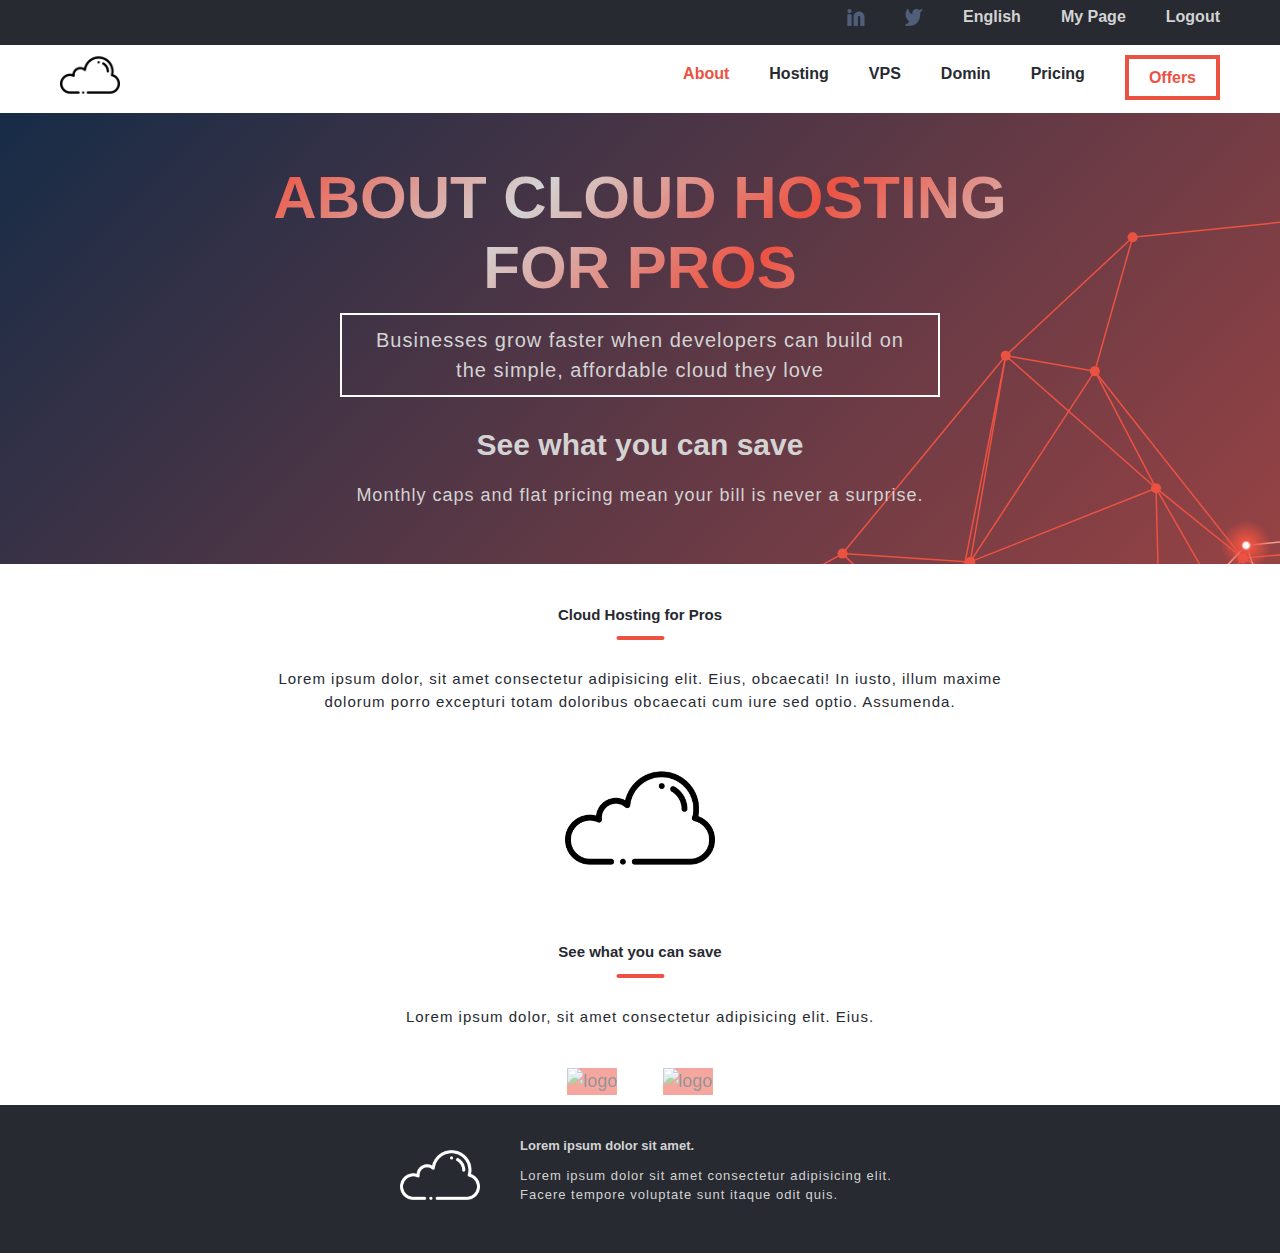
==== about.html @ 90ccfce7 "Creating a Cloud Hosting webpage" ====
<!DOCTYPE html>
<html lang="en">
  <head>
    <meta charset="UTF-8" />
    <meta http-equiv="X-UA-Compatible" content="IE=edge" />
    <meta name="viewport" content="width=device-width, initial-scale=1.0" />
    <title>Document</title>
    <link rel="stylesheet" href="css/style.css" />
    <link rel="stylesheet" href="css/normalize.css" />
  </head>
  <body>
    <header>
      <nav class="nav__top">
        <ul class="list nav__list fixed__nav">
          <li class="nav__item">
            <a class="social" href="#"
              ><img class="social" src="icons/Linkedin-icon.svg" alt="Linkedin"
            /></a>
          </li>
          <li class="nav__item">
            <a href="#"
              ><img class="social" src="icons/twitter.svg" alt="twitter"
            /></a>
          </li>
          <li class="nav__item"><a href="#">English</a></li>
          <li class="nav__item"><a href="#">My Page</a></li>
          <li class="nav__item"><a href="#">Logout</a></li>
        </ul>
      </nav>
      <nav class="nav collapsible">
        <a class="logo" href="/"
          ><img class="logo__img" src="images/cloud.png" alt="logo"
        /></a>
        <div class="hamburger nav__toggler">
          <div class="bar bar1"></div>
          <div class="bar bar2"></div>
          <div class="bar bar3"></div>
        </div>
       
        <ul class="list nav__list collapsible__content">
          <li class="nav__item about"><a href="#">About</a></li>
          <li class="nav__item"><a href="#">Hosting</a></li>
          <li class="nav__item"><a href="#">VPS</a></li>
          <li class="nav__item"><a href="#">Domin</a></li>
          <li class="nav__item"><a href="#">Pricing</a></li>
          <li class="nav__item offer"><a href="#">Offers</a></li>
        </ul>
      </nav>
    </header>

    <!-- ######### Hero Section ######## -->

    <section class="hero about__hero">
      <div>
        <h1>
          About Cloud Hosting<br />
          for Pros
        </h1>
        <p class="hero__paragraph01">
          Businesses grow faster when developers can build on the simple,
          affordable cloud they love
        </p>
        <h2>See what you can save</h2>
        <p class="hero__paragraph02">
          Monthly caps and flat pricing mean your bill is never a surprise.
        </p>
      </div>
    </section>

    <!-- ######### Middle Section ######## -->

    <section class="about__middle">
      <div class="about__middle">
        <h2>Cloud Hosting for Pros</h2>
        <img class="indicator" src="images/indicator.svg" alt="indicator" />
        <p>Lorem ipsum dolor, sit amet consectetur adipisicing elit. Eius, obcaecati! In iusto, illum maxime dolorum porro excepturi totam doloribus obcaecati cum iure sed optio. Assumenda.</p>
      </div>
      <img class="logo__img" src="images/cloud.png" alt="logo"/>
    </section>
    <!-- <hr> -->
    <section class="about__middle">
        <div class="about__middle">
          <h2>See what you can save</h2>
          <img class="indicator" src="images/indicator.svg" alt="indicator" />
          <p>Lorem ipsum dolor, sit amet consectetur adipisicing elit. Eius.</p>
        </div>
        <img class="about__media overlay" src="https://img.freepik.com/free-vector/cloud-computing-server-room-rack-isometric-icon-big-data-processing-database-data-center_39422-912.jpg?t=st=1650145464~exp=1650146064~hmac=ec6d11f73ff4d54b36a3739e182322fb03a477234f140fda287ad3ba436706dc&w=1060" alt="logo"/>
        <img class="about__media" src="https://img.freepik.com/free-vector/cloud-computing-server-room-rack-isometric-icon-big-data-processing-database-data-center_39422-912.jpg?t=st=1650145464~exp=1650146064~hmac=ec6d11f73ff4d54b36a3739e182322fb03a477234f140fda287ad3ba436706dc&w=1060" alt="logo"/>
      </section>

    <section class="partner about__partner">
      <h3>Our Partner</h3>
      <div class="owner__header">
        <img class="indicator" src="images/indicator.svg" alt="indicator" />
      </div>
      <ul class="list partner__list">
        <li class="partner__item">
          <img src="https://pluspng.com/img-png/airbnb-logo-png-open-2000.png" alt="Airbnb Logo PNG">
        </li>
        <li class="partner__item">
          <img src="https://pluspng.com/img-png/airbnb-logo-png-open-2000.png" alt="Airbnb Logo PNG">
        </li>
        <li class="partner__item">
          <img src="https://pluspng.com/img-png/airbnb-logo-png-open-2000.png" alt="Airbnb Logo PNG">
        </li>
        <li class="partner__item">
          <img src="https://pluspng.com/img-png/airbnb-logo-png-open-2000.png" alt="Airbnb Logo PNG">
        </li>
        <li class="partner__item">
          <img src="https://pluspng.com/img-png/airbnb-logo-png-open-2000.png" alt="Airbnb Logo PNG">
        </li>
      </ul>
    </section>

    <footer>
      <div class="footer about__footer">
        <div>
          <img class="footer__logo" src="images/cloud.png" alt="logo" />
        </div>
        <div class="footer__info">
          <h2>Lorem ipsum dolor sit amet.</h2>
          <p>
            Lorem ipsum dolor sit amet consectetur adipisicing elit. Facere
            tempore voluptate sunt itaque odit quis.
          </p>
        </div>
      </div>
    </footer>

    <script src="js/main.js"></script>
  </body>
</html>
---- css/style.css ----
:root {
  --color-primary: #272a31;
  --color-secondary: #ec5242;
  --color-accent: #d3d3d3;
  --color-white: #fff;
}

*,
*::after,
*::before {
  box-sizing: border-box;
}

/* font-family - "Lato", sans-serif */

@import url("https://fonts.googleapis.com/css2?family=Lato:ital,wght@0,100;0,300;0,400;0,700;1,300;1,400;1,700&display=swap");

/* font-family - "COCOGOOSE", sans-serif */

@import url("http://fonts.cdnfonts.com/css/cocogoose");

html {
  /* 62.5% of 16px = 10px */
  font-size: 62.5%;
}

body {
  background: no-repeat url(../images/Back.svg);
  background-size: auto;
  color: var(--color-primary);
  font-family: "Lato", sans-serif;
  font-size: 2.4rem;
  line-height: 1.5;
  overflow-x: hidden;
}

body h1,
h2,
h3,
q {
  color: var(--color-secondary);
  font-family: "COCOGOOSE", sans-serif;
  margin-bottom: 1rem;
}

body h1 {
  font-size: 4rem;
  font-weight: 900;
  margin-top: 0;
  white-space: normal;
  line-height: 6rem;
  text-transform: uppercase;
  background:
    linear-gradient(
      -45deg,
      var(--color-accent),
      var(--color-secondary),
      var(--color-accent),
      var(--color-secondary)
    );
  background-size: contain;
  -webkit-background-clip: text;
  color: transparent;
}

h2 {
  font-size: 2.2rem;
  font-weight: 900;
  white-space: nowrap;
  color: var(--color-primary);
}

q {
  font-size: 4rem;
}

p {
  margin-top: 0;
  font-size: 2rem;
  letter-spacing: 0.1rem;
}

@media screen and (min-width: 768px) {
  body {
    font-size: 1.8rem;
  }

  /* ################# Fonts ################# */

  body h1 {
    font-size: 6rem;
    line-height: 7rem;
  }

  h2 {
    font-size: 3rem;
  }

  h3 {
    font-size: 2.4rem;
  }

  p {
    font-size: 2.2rem;
  }
}

/* ################# Links ################# */

a {
  text-decoration: none;
}

.links {
  color: var(--color-accent);
  font-size: 2rem;
  text-transform: uppercase;
  text-decoration: underline;
  display: none;
}

@media screen and (min-width: 768px) {
  .links {
    font-size: 1.5rem;
    display: block;
  }
}

/* ################# Lists ################# */

.list {
  list-style: none;
  padding-left: 0;
}

.list--inline .list__item {
  display: inline-block;
  margin-right: 2rem;
}

.list--column {
  padding-left: 3rem;
}

.list--column .list__item {
  margin-bottom: 1rem;
}

/* ################# Icons ################# */

.icon {
  width: 40px;
  height: 40px;
}

.icon--primary {
  fill: var(--color-secondary);
}

/* ################# Buttons ################# */

.btn {
  border: 0;
  cursor: pointer;
  font-size: 1.8rem;
  font-weight: 600;
  margin: 1rem 0;
  padding: 2rem 3rem;
  text-align: center;
  text-transform: uppercase;
  white-space: nowrap;
}

.btn--secondary {
  background: var(--color-secondary);
  color: #fff;
}

.btn--secondary:hover {
  background: var(--color-accent);
  color: var(--color-primary);
}

.btn--block {
  width: 100%;
  display: inline-block;
}

.btn--outline {
  background: #fff;
  color: var(--color-primary);
  border: none;
  text-decoration: underline;
}

.btn--outline:hover {
  background: none;
}

@media screen and (min-width: 768px) {
  .btn {
    font-size: 1.5rem;
    display: none;
  }
}

/* ################# Grids ################# */

@media screen and (min-width: 768px) {
  .grid {
    display: grid;
  }

  .grid--5x1 {
    grid-template-columns: repeat(5, 1fr);
  }

  .grid--2x3 {
    grid-template-columns: repeat(2, 3fr);
  }
}

/* ################# Hamburger ################# */

.logo {
  display: none;
}

.hamburger {
  border-radius: 0.5rem;
  cursor: pointer;
  display: inline-block;
  padding: 1.5rem;
}

.bar {
  width: 35px;
  height: 5px;
  background: var(--color-accent);
  border-radius: 4px;
  margin: 6px 0;
  -webkit-transition: all 0.3s ease-in-out;
  transition: all 0.3s ease-in-out;
}

/* Rotate first bar */

.change .bar1 {
  transform: translateY(8px) rotate(45deg);
}

/* Fade out the second bar */

.change .bar2 {
  opacity: 0;
}

/* Rotate last bar */

.change .bar3 {
  transform: translateY(-13px) rotate(-45deg);
}

/* ################# Navigation Bar ################# */

.nav {
  display: flex;
  justify-content: space-between;
  flex-wrap: wrap;
  padding: 1rem;
}

.nav__top {
  display: none;
}

.nav__list {
  width: 100%;
  margin: 0;
}

.nav__item {
  padding: 0.5rem 2rem;
  border-bottom: 0.3px solid var(--color-accent);
}

.nav__item > a {
  color: var(--color-accent);
  transition: color 0.3s;
}

.nav__item > a:hover {
  color: var(--color-secondary);
}

.collapsible__content {
  max-height: 0;
  overflow: hidden;
  opacity: 0;
  transition: all 0.3s;
}

.collapsible--expanded .collapsible__content {
  max-height: 100%;
  opacity: 1;
}

@media screen and (min-width: 768px) {
  .nav__top {
    display: flex;
    justify-content: end;
    padding: 0 4rem;
    background: var(--color-primary);
  }

  .nav__top .fixed__nav {
    margin-top: 0;
  }

  .nav__item {
    border: 0;
    height: 4.5rem;
  }

  .fixed__nav .nav__item {
    font-size: 1.5rem;
  }

  .nav__item > a {
    color: var(--color-primary);
    transition: color 0.3s;
    font-weight: 600;
    font-size: 16px;
  }

  .fixed__nav .nav__item > a {
    color: var(--color-accent);
  }

  .social {
    fill: var(--color-accent);
    width: 1.8rem;
    margin-top: 0.4rem;
  }

  .nav__list .about > a {
    color: var(--color-secondary);
  }

  .nav {
    flex-wrap: nowrap;
    padding: 0 6rem;
    background: var(--color-white);
  }

  .nav__toggler {
    display: none;
  }

  .logo {
    display: block;
  }

  .logo__img {
    width: 60px;
  }

  .nav__list {
    background: none;
    display: flex;
    font-size: 1.8rem;
    max-height: none;
    opacity: 1;
    width: auto;
    margin-top: 1rem;
  }

  .nav__list .offer {
    margin-left: 2rem;
    border: 4px solid var(--color-secondary);
    color: var(--color-secondary);
  }

  .nav__list .offer > a {
    color: var(--color-secondary);
  }

  .nav__list .offer > a:hover {
    color: var(--color-accent);
  }

  .nav__list .offer:hover {
    border: 4px solid var(--color-primary);
    background: var(--color-primary);
    color: var(--color-primary);
  }
}

/* ################# Hero Section ################# */

.hero {
  margin: 3rem 1.5rem;
}

.hero h2 {
  color: var(--color-accent);
}

.hero .hero__paragraph01 {
  border: 2px solid var(--color-white);
  color: var(--color-accent);
  margin-bottom: 6rem;
  padding: 1rem 2rem;
  background-size: cover;
}

.hero .hero__paragraph02 {
  padding: 0.5rem;
  font-size: 1.5rem;
  color: var(--color-accent);
}

.hero__image {
  display: none;
}

/* ################# About Hero Section ################# */

.about__hero {
  display: flex;
  flex-direction: column;
  text-align: center;
  justify-content: center;
  align-items: center;
}

.about__hero .hero__paragraph01,
.about__hero .hero__paragraph02 {
  margin: auto;
}

@media screen and (min-width: 768px) {
  .hero {
    margin: 5rem;
    display: flex;
    justify-content: space-between;
  }

  .hero .hero__paragraph01 {
    border: 2px solid var(--color-white);
    width: 60rem;
    font-size: 2rem;
  }

  .hero .hero__paragraph02 {
    font-size: 1.8rem;
  }

  .hero__image {
    display: block;
    width: 45rem;
    left: 75%;
  }
}

/* ################# Cards Section ################# */

.cards__section {
  background: no-repeat url(../images/Card-back.svg);
  background-size: cover;
  color: var(--color-accent);
  text-align: center;
  padding-top: 2rem;
  padding-bottom: 2rem;
}

.cards__section h2 {
  margin: 1.5rem 0.5rem;
  letter-spacing: 0.05rem;
  color: var(--color-white);
  margin-bottom: 0;
}

.indicator {
  margin-bottom: 2rem;
}

.card__body {
  display: flex;
  flex-direction: column;
  align-content: center;
  justify-content: center;
  margin: 0.8rem 2rem;
}

.card__item {
  align-content: center;
  background-color: rgba(255, 255, 255, 0.13);
  display: flex;
  height: 7rem;
  justify-content: space-between;
  margin-bottom: 1rem;
  width: 100%;
}

.card__item img {
  height: auto;
  position: absolute;
  align-self: center;
  width: 4rem;
  margin: 1rem 1rem;
}

/* ######## Partner h3 ######### */

.partner h3 {
  margin: 0;
  padding: 1rem;
  color: var(--color-accent);
  text-align: center;
}

/* ######## Owners h3 ######### */

.owner__info h3 {
  font-size: 1.8rem;
  margin: 0;
}

.card__body .card__item h3 {
  position: absolute;
  font-size: 1.8rem;
  margin: 2.2rem 2.5rem 0 6rem;
}

.card__item p {
  align-self: center;
  font-size: 1rem;
  margin: 0 3rem 0 17rem;
  position: relative;
  text-align: left;
  overflow-x: hidden;
}

.about__middle {
  justify-content: center;
  align-items: center;
  text-align: center;
  background: var(--color-white);
}

.about__middle h2 {
  font-size: 1.5rem;
  padding-top: 4rem;
  margin-top: 0;
}

.about__middle p {
  margin: auto 20%;
  font-size: 1.5rem;
  padding-bottom: 3rem;
}

.about__middle .logo__img {
  width: 15rem;
}

.overlay {
  background-color: var(--color-secondary);
}

.about__media {
  opacity: 0.5;
  width: 30rem;
  height: 15rem;
  margin: 1rem 2rem;
  background: var(--color-secondary);
}

.about__media:hover {
  opacity: 1;
  transition: all 350ms ease-out;
}

@media screen and (min-width: 768px) {
  .card__body {
    display: flex;
    flex-direction: row;
    gap: 0.5rem;
  }

  .card__item {
    flex-direction: column;
    width: 15rem;
    height: 20rem;
    gap: 15rem;
    margin-bottom: 4rem;
  }

  .card__item:hover {
    border: 1.5px solid var(--color-secondary);
    background-color: var(--color-primary);
  }

  .card__body .card__item h3 {
    text-align: center;
    margin: 6rem 0;
    width: 15rem;
  }

  .card__item p {
    text-align: center;
    margin: 10rem 0;
    width: 15rem;
    position: absolute;
  }
}

/* ############## Owners Section #################### */

.owner__section {
  background: var(--color-white);
  display: flex;
  flex-direction: column;
  justify-content: center;
  align-items: center;
}

.owner__header .indicator {
  width: 100%;
  height: 0.3rem;
}

.owner__content {
  padding: 0 2rem;
}

.owner__body {
  display: flex;
  justify-content: space-between;
  gap: 1rem;
  margin: 0.8rem 2rem;
  width: 35rem;
}

.owner__info p {
  font-size: 1.4rem;
  width: 25rem;
}

@media screen and (min-width: 768px) {
  .owner__header h2 {
    font-size: 1.8rem;
    margin-top: 4rem;
  }
}

/* ############# Partner Section ######################## */

.partner {
  background: var(--color-primary);
  display: none;
}

.partner__list {
  display: flex;
  flex-wrap: wrap;
  justify-content: center;
  margin-top: 0;
  margin-bottom: 0;
}

.partner__item img {
  width: 9rem;
  margin: 0 2rem 3rem 2rem;
}

.about__partner {
  display: block;
}

@media screen and (min-width: 768px) {
  .partner {
    display: block;
  }

  .about__partner {
    display: none;
  }
}

/* ############# Footer Section ######################## */

.show {
  display: none;
}

footer {
  background: var(--color-white);
}

.footer {
  display: flex;
  justify-content: center;
}

.footer__logo {
  margin: 3rem 4rem;
  width: 6rem;
}

.footer h2,
.footer p {
  font-size: 1.3rem;
  width: 30rem;
}

.footer__info {
  margin-top: 2rem;
}

@media screen and (min-width: 768px) {
  .show {
    display: block;
  }

  .footer__logo {
    margin: 3rem 4rem;
    width: 8rem;
  }

  .footer h2,
  .footer p {
    font-size: 1.3rem;
    width: 40rem;
  }

  /* ############# About Footer Section ######################## */

  .about__footer {
    background: var(--color-primary);
  }

  .about__footer h2,
  .about__footer p {
    color: var(--color-accent);
  }

  .about__footer .footer__logo {
    filter: invert(100%);
    -webkit-filter: invert(100%);
  }
}
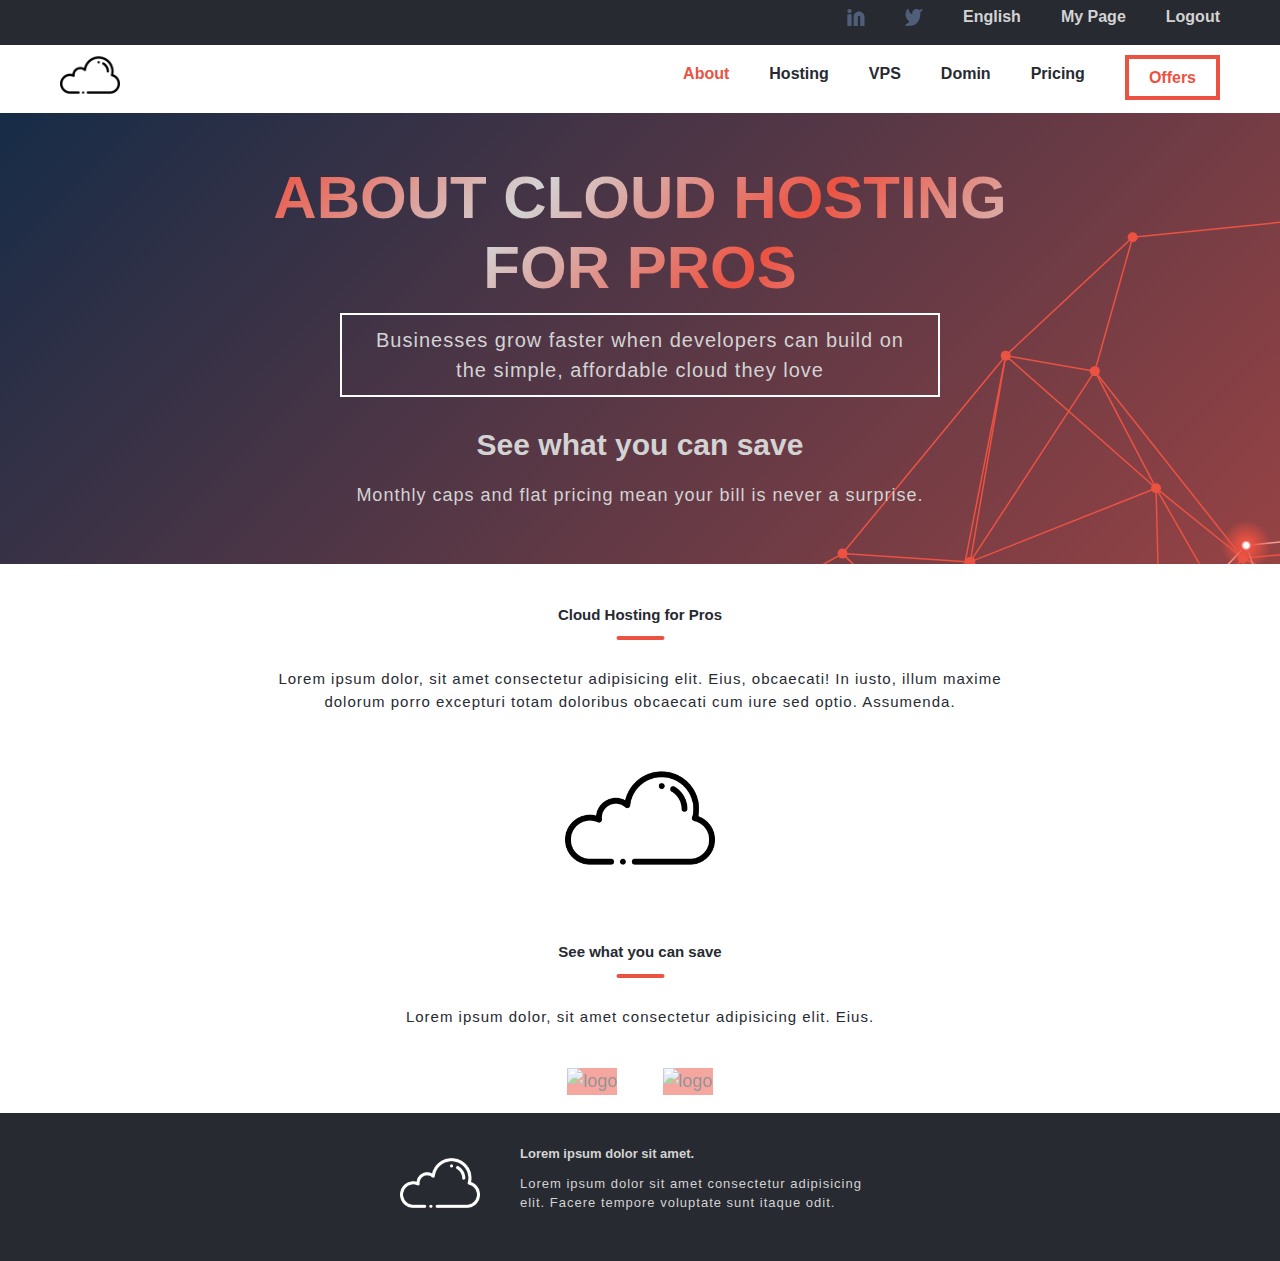
==== commit d16cbaba: "Fix page overflow" ====
--- a/about.html
+++ b/about.html
@@ -28,7 +28,7 @@
         </ul>
       </nav>
       <nav class="nav collapsible">
-        <a class="logo" href="/"
+        <a class="logo" href="index.html"
           ><img class="logo__img" src="images/cloud.png" alt="logo"
         /></a>
         <div class="hamburger nav__toggler">
@@ -121,7 +121,7 @@
           <h2>Lorem ipsum dolor sit amet.</h2>
           <p>
             Lorem ipsum dolor sit amet consectetur adipisicing elit. Facere
-            tempore voluptate sunt itaque odit quis.
+            tempore voluptate sunt itaque odit.
           </p>
         </div>
       </div>
--- a/css/style.css
+++ b/css/style.css
@@ -9,6 +9,7 @@
 *::after,
 *::before {
   box-sizing: border-box;
+  overflow-x: hidden;
 }
 
 /* font-family - "Lato", sans-serif */
@@ -31,7 +32,6 @@
   font-family: "Lato", sans-serif;
   font-size: 2.4rem;
   line-height: 1.5;
-  overflow-x: hidden;
 }
 
 body h1,
@@ -61,6 +61,7 @@
   background-size: contain;
   -webkit-background-clip: text;
   color: transparent;
+  overflow: hidden;
 }
 
 h2 {
@@ -713,6 +714,7 @@
 .footer p {
   font-size: 1.3rem;
   width: 30rem;
+  padding-right: 5rem;
 }
 
 .footer__info {
